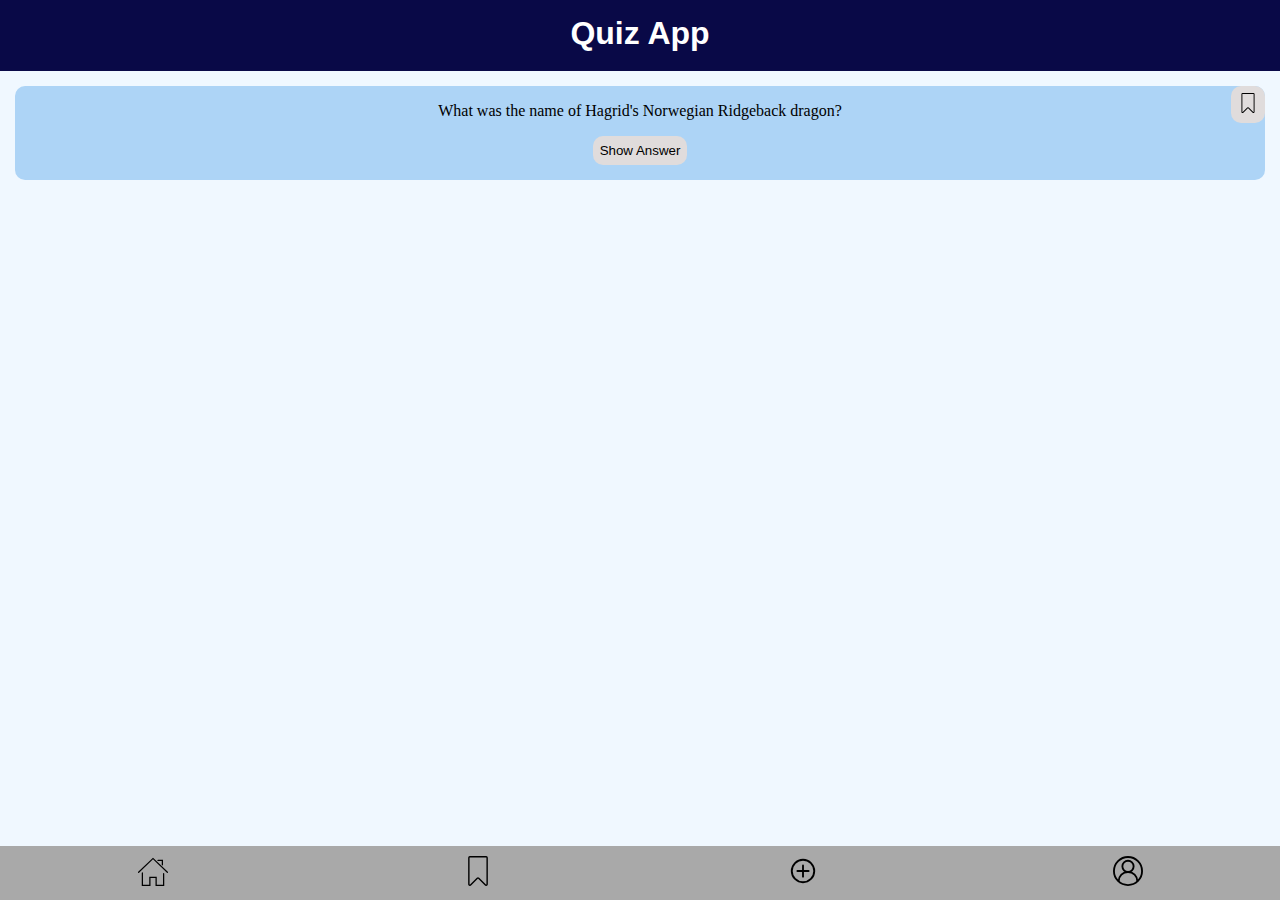
==== index.html @ 7d2da7e1 "change dark mode switch, modify question cards" ====
<!DOCTYPE html>
<html lang="en">
  <head>
    <meta charset="UTF-8" />
    <meta name="viewport" content="width=device-width, initial-scale=1.0" />
    <link rel="stylesheet" href="styles.css" />
    <script src="index.js" type="module" defer></script>
    <script src="form.js" type="module" defer></script>
    <script src="profile.js" type="module" defer></script>

    <title>Quiz App</title>
  </head>
  <body>
    <header>
        <h1>Quiz App</h1>
    </header>

    <main>
    <!-------------- first question-card ----------------->
        <section class="question-cards flex" data-js="question-card">
            <p>What was the name of Hagrid's Norwegian Ridgeback dragon?</p>
            <button data-js="answer-button" type="button">Show Answer</button>
            <p class="answer" data-js="answer" hidden>Norbert</p>
            <div class="question-card-button-bookmark">
              <button
                data-js="bookmark-button"  
                class="bookmark-button"
                aria-label="bookmark"
                type="button"
              ><span class="bookmark-empty" data-js="bookmark-icon"></span>
              </button>
            </div>
        </section>

    <footer>
        <nav>
            <a href="index.html" aria-label="go to home"><img src="./assets/icons/185038_home_house_icon.svg" alt="home icon"></a>
            <a href="bookmarks.html" aria-label="go to your bookmarks"><img src="./assets/icons/bookmark_empty_icon.svg" alt="bookmark icon"></a>
            <a href="form.html" aria-label="add new questions to your quizz app"><img src="./assets/icons/plus_circle_icon.svg" alt="plus icon"></a>
            <a href="profile.html" aria-label="go to your profile"><img src="./assets/icons/8324223_ui_essential_app_avatar_profile_icon.svg" alt="profile icon"></button>
        </nav>
    </footer>
  </body>
</html>
---- styles.css ----
@import "global.css";
@import "./components/button.css";
@import "./components/header.css";
@import "./components/navigation.css";
@import "./components/question-card.css";
@import "./components/form.css";
@import "./components/dark-mode-switch.css";

img {
  height: 30px;
  width: 30px;
  padding-top: 10px;
  padding-bottom: 10px;
}

a {
  width: 100%;
  text-align: center;
}

a:focus {
  background-color: grey;
}

.profile-picture {
  height: 100px;
  width: 100px;
}

.container--profile--sections {
  margin: 15px 30px;
}

/* 
.profile {
  display: flex;
  align-items: center;
}

.counter {
  display: flex;
  align-items: center;
} */

/* .navbar-highlight {
  background-color: grey;
} */
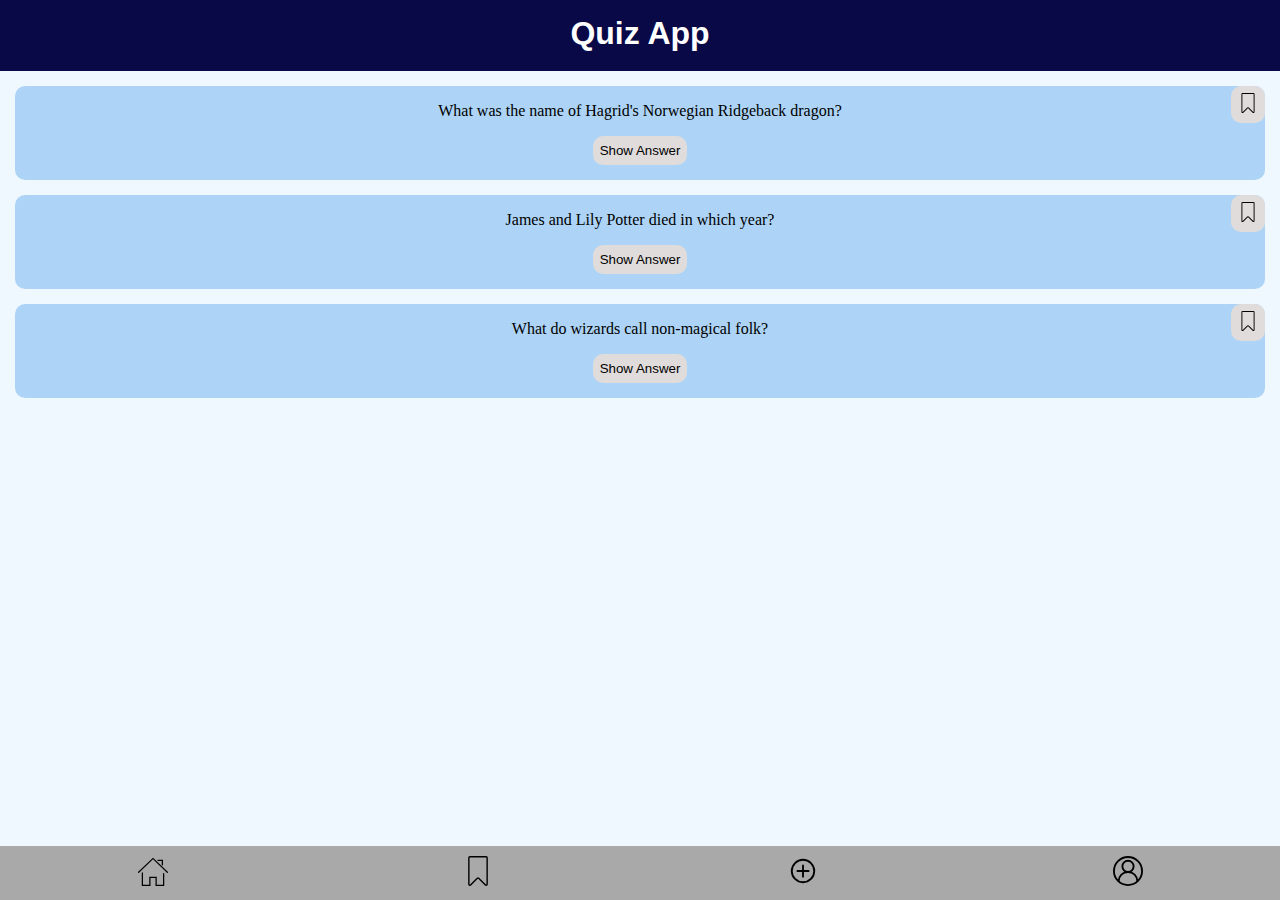
==== commit 8220c3ca: "add new question-cards" ====
--- a/index.html
+++ b/index.html
@@ -27,7 +27,39 @@
                 class="bookmark-button"
                 aria-label="bookmark"
                 type="button"
-              ><span class="bookmark-empty" data-js="bookmark-icon"></span>
+              ><span class="bookmark-empty" data-js="bookmark-icons" ></span>
+              </button>
+            </div>
+        </section>
+
+            <!-------------- second question-card ----------------->
+            <section class="question-cards flex" data-js="question-card">
+              <p>James and Lily Potter died in which year?</p>
+              <button data-js="answer-button" type="button">Show Answer</button>
+              <p class="answer" data-js="answer" hidden>1981</p>
+              <div class="question-card-button-bookmark">
+                <button
+                  data-js="bookmark-button"  
+                  class="bookmark-button"
+                  aria-label="bookmark"
+                  type="button"
+                ><span class="bookmark-empty" data-js="bookmark-icons" ></span>
+                </button>
+              </div>
+          </section>
+          
+          <!-------------- third question-card ----------------->
+          <section class="question-cards flex" data-js="question-card">
+            <p>What do wizards call non-magical folk?</p>
+            <button data-js="answer-button" type="button">Show Answer</button>
+            <p class="answer" data-js="answer" hidden>Muggles</p>
+            <div class="question-card-button-bookmark">
+              <button
+                data-js="bookmark-button"  
+                class="bookmark-button"
+                aria-label="bookmark"
+                type="button"
+              ><span class="bookmark-empty" data-js="bookmark-icons" ></span>
               </button>
             </div>
         </section>
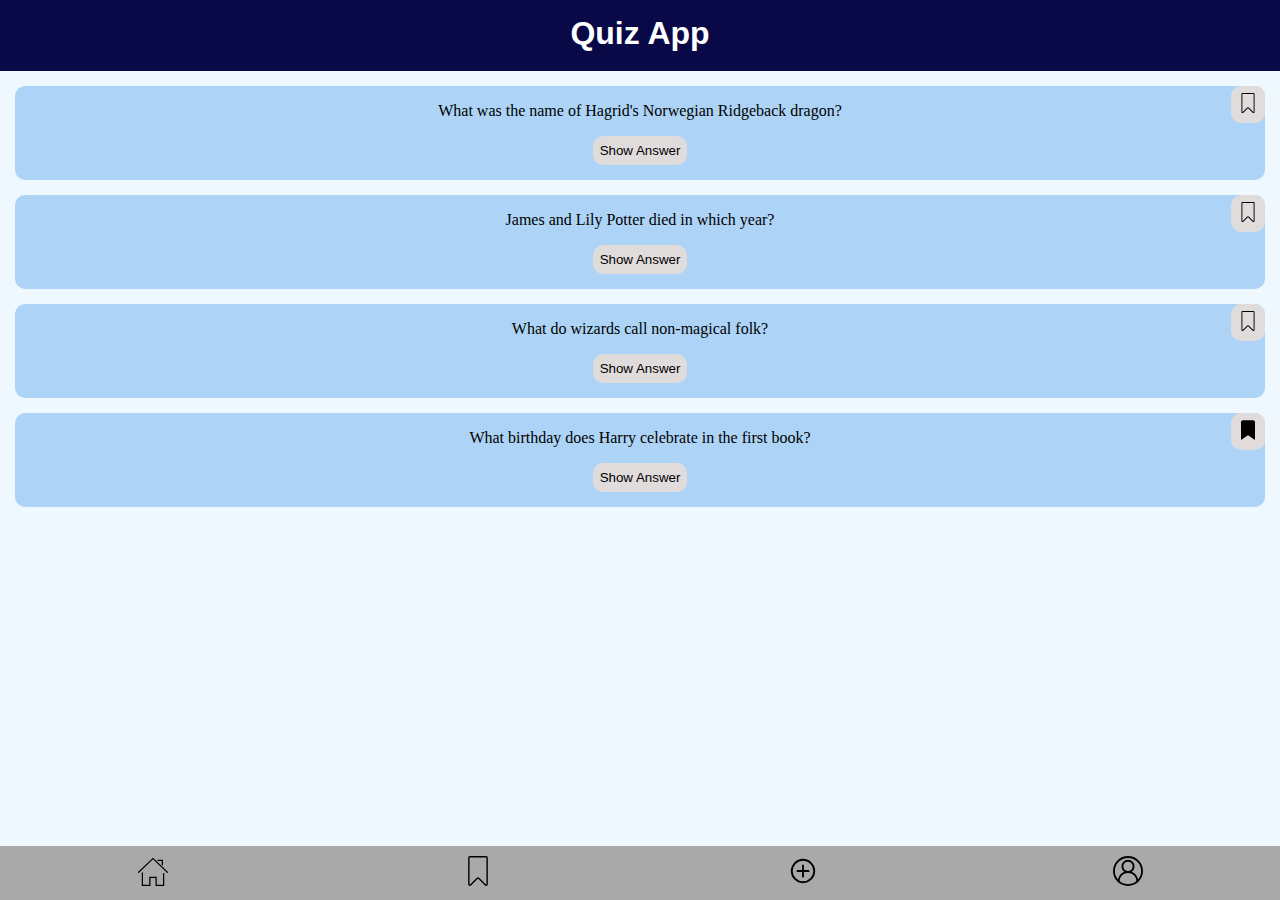
==== commit 5cae8307: "update bookmarks.html" ====
--- a/index.html
+++ b/index.html
@@ -7,7 +7,6 @@
     <script src="index.js" type="module" defer></script>
     <script src="form.js" type="module" defer></script>
     <script src="profile.js" type="module" defer></script>
-
     <title>Quiz App</title>
   </head>
   <body>
@@ -19,7 +18,7 @@
     <!-------------- first question-card ----------------->
         <section class="question-cards flex" data-js="question-card">
             <p>What was the name of Hagrid's Norwegian Ridgeback dragon?</p>
-            <button data-js="answer-button" type="button">Show Answer</button>
+            <button data-js="answer-buttons" type="button">Show Answer</button>
             <p class="answer" data-js="answer" hidden>Norbert</p>
             <div class="question-card-button-bookmark">
               <button
@@ -35,7 +34,7 @@
             <!-------------- second question-card ----------------->
             <section class="question-cards flex" data-js="question-card">
               <p>James and Lily Potter died in which year?</p>
-              <button data-js="answer-button" type="button">Show Answer</button>
+              <button data-js="answer-buttons" type="button">Show Answer</button>
               <p class="answer" data-js="answer" hidden>1981</p>
               <div class="question-card-button-bookmark">
                 <button
@@ -51,7 +50,7 @@
           <!-------------- third question-card ----------------->
           <section class="question-cards flex" data-js="question-card">
             <p>What do wizards call non-magical folk?</p>
-            <button data-js="answer-button" type="button">Show Answer</button>
+            <button data-js="answer-buttons" type="button">Show Answer</button>
             <p class="answer" data-js="answer" hidden>Muggles</p>
             <div class="question-card-button-bookmark">
               <button
@@ -64,12 +63,30 @@
             </div>
         </section>
 
+        <!-------------- fourth question-card ----------------->
+        <section class="question-cards flex" data-js="question-card">
+          <p>What birthday does Harry celebrate in the first book?</p>
+          <button data-js="answer-buttons" type="button">Show Answer</button>
+          <p class="answer" data-js="answer" hidden>11th birthday</p>
+          <div class="question-card-button-bookmark">
+            <button
+              data-js="bookmark-button"  
+              class="bookmark-button"
+              aria-label="bookmark"
+              type="button"
+            ><span class="bookmark-empty bookmark-active" data-js="bookmark-icons" ></span>
+            </button>
+          </div>
+        </section>
     <footer>
         <nav>
-            <a href="index.html" aria-label="go to home"><img src="./assets/icons/185038_home_house_icon.svg" alt="home icon"></a>
-            <a href="bookmarks.html" aria-label="go to your bookmarks"><img src="./assets/icons/bookmark_empty_icon.svg" alt="bookmark icon"></a>
-            <a href="form.html" aria-label="add new questions to your quizz app"><img src="./assets/icons/plus_circle_icon.svg" alt="plus icon"></a>
-            <a href="profile.html" aria-label="go to your profile"><img src="./assets/icons/8324223_ui_essential_app_avatar_profile_icon.svg" alt="profile icon"></button>
+            <a href="index.html" aria-label="go to home" data-js="nav-links"><img src="./assets/icons/185038_home_house_icon.svg" alt="home icon"></a>
+
+            <a href="bookmarks.html" aria-label="go to your bookmarks" data-js="nav-links"><img src="./assets/icons/bookmark_empty_icon.svg" alt="bookmark icon"></a>
+
+            <a href="form.html" aria-label="add new questions to your quizz app" data-js="nav-links"><img src="./assets/icons/plus_circle_icon.svg" alt="plus icon"></a>
+
+            <a href="profile.html" aria-label="go to your profile" data-js="nav-links"><img src="./assets/icons/8324223_ui_essential_app_avatar_profile_icon.svg" alt="profile icon"></a>
         </nav>
     </footer>
   </body>
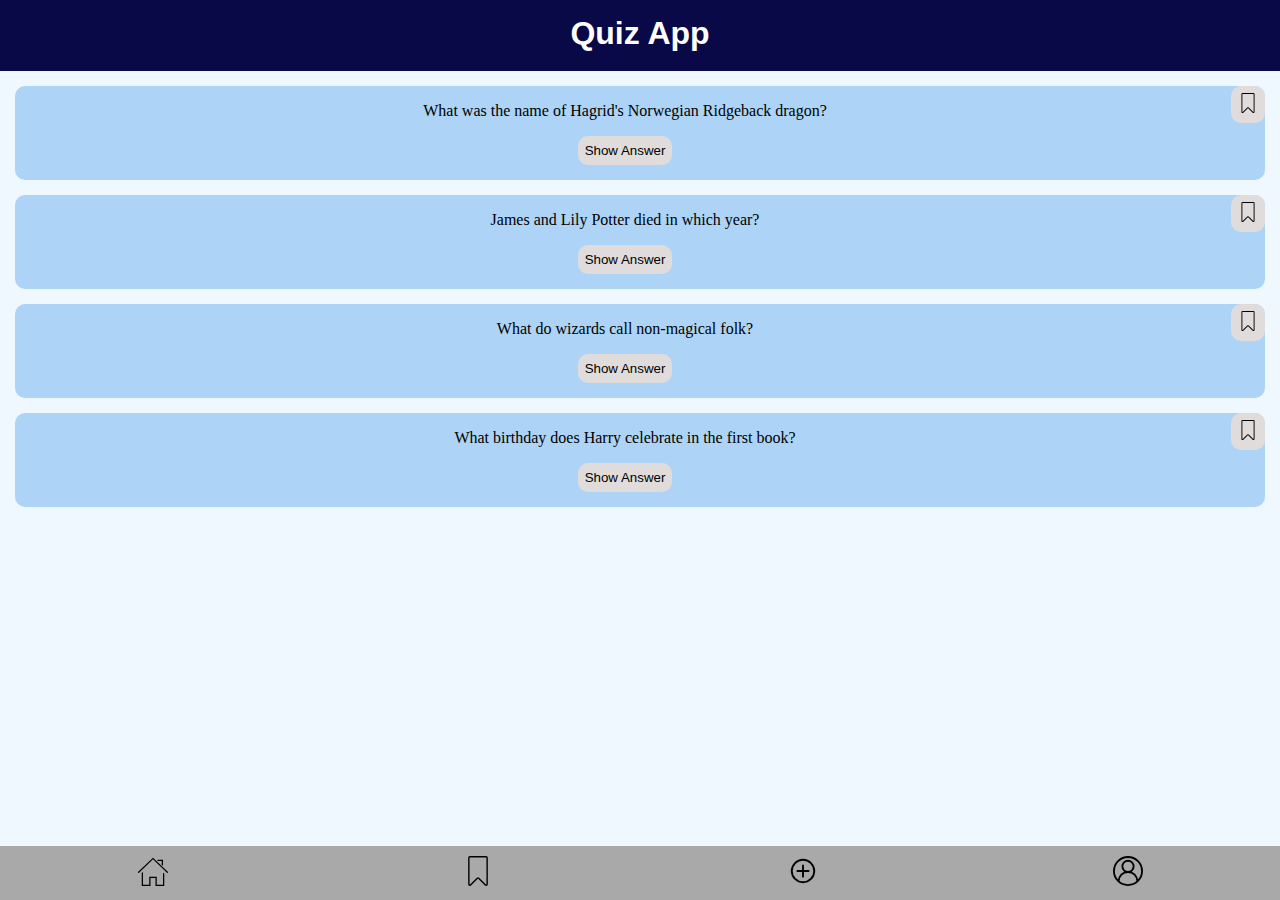
==== commit 8ee4cb62: "create bookmarks.js, implement script in index.html" ====
--- a/index.html
+++ b/index.html
@@ -7,6 +7,7 @@
     <script src="index.js" type="module" defer></script>
     <script src="form.js" type="module" defer></script>
     <script src="profile.js" type="module" defer></script>
+    <script src="bookmarks.js" type="module" defer></script>
     <title>Quiz App</title>
   </head>
   <body>
--- a/styles.css
+++ b/styles.css
@@ -30,18 +30,3 @@
 .container--profile--sections {
   margin: 15px 30px;
 }
-
-/* 
-.profile {
-  display: flex;
-  align-items: center;
-}
-
-.counter {
-  display: flex;
-  align-items: center;
-} */
-
-/* .navbar-highlight {
-  background-color: grey;
-} */
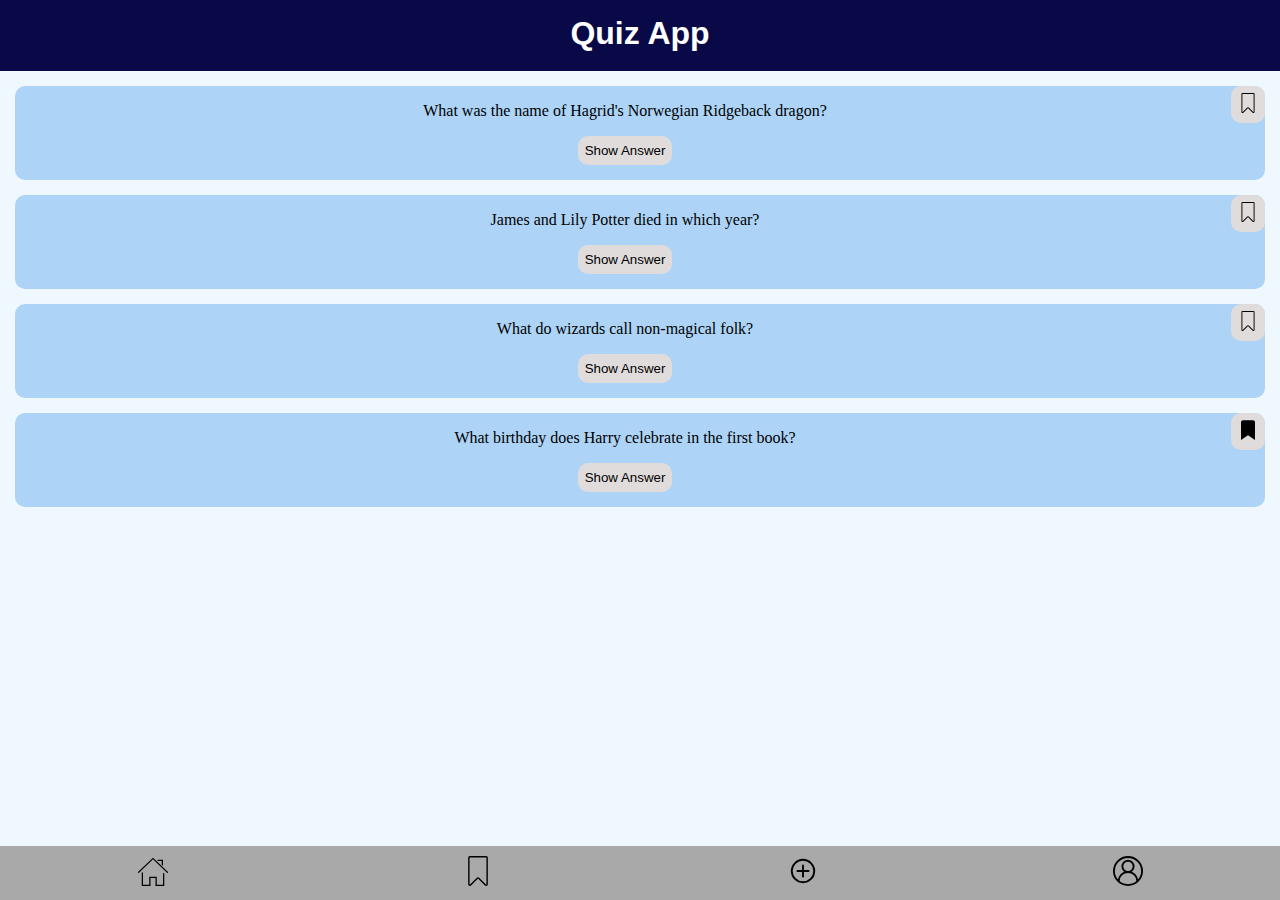
==== commit b8840c55: "delete bookmark script" ====
--- a/index.html
+++ b/index.html
@@ -7,7 +7,6 @@
     <script src="index.js" type="module" defer></script>
     <script src="form.js" type="module" defer></script>
     <script src="profile.js" type="module" defer></script>
-    <script src="bookmarks.js" type="module" defer></script>
     <title>Quiz App</title>
   </head>
   <body>
